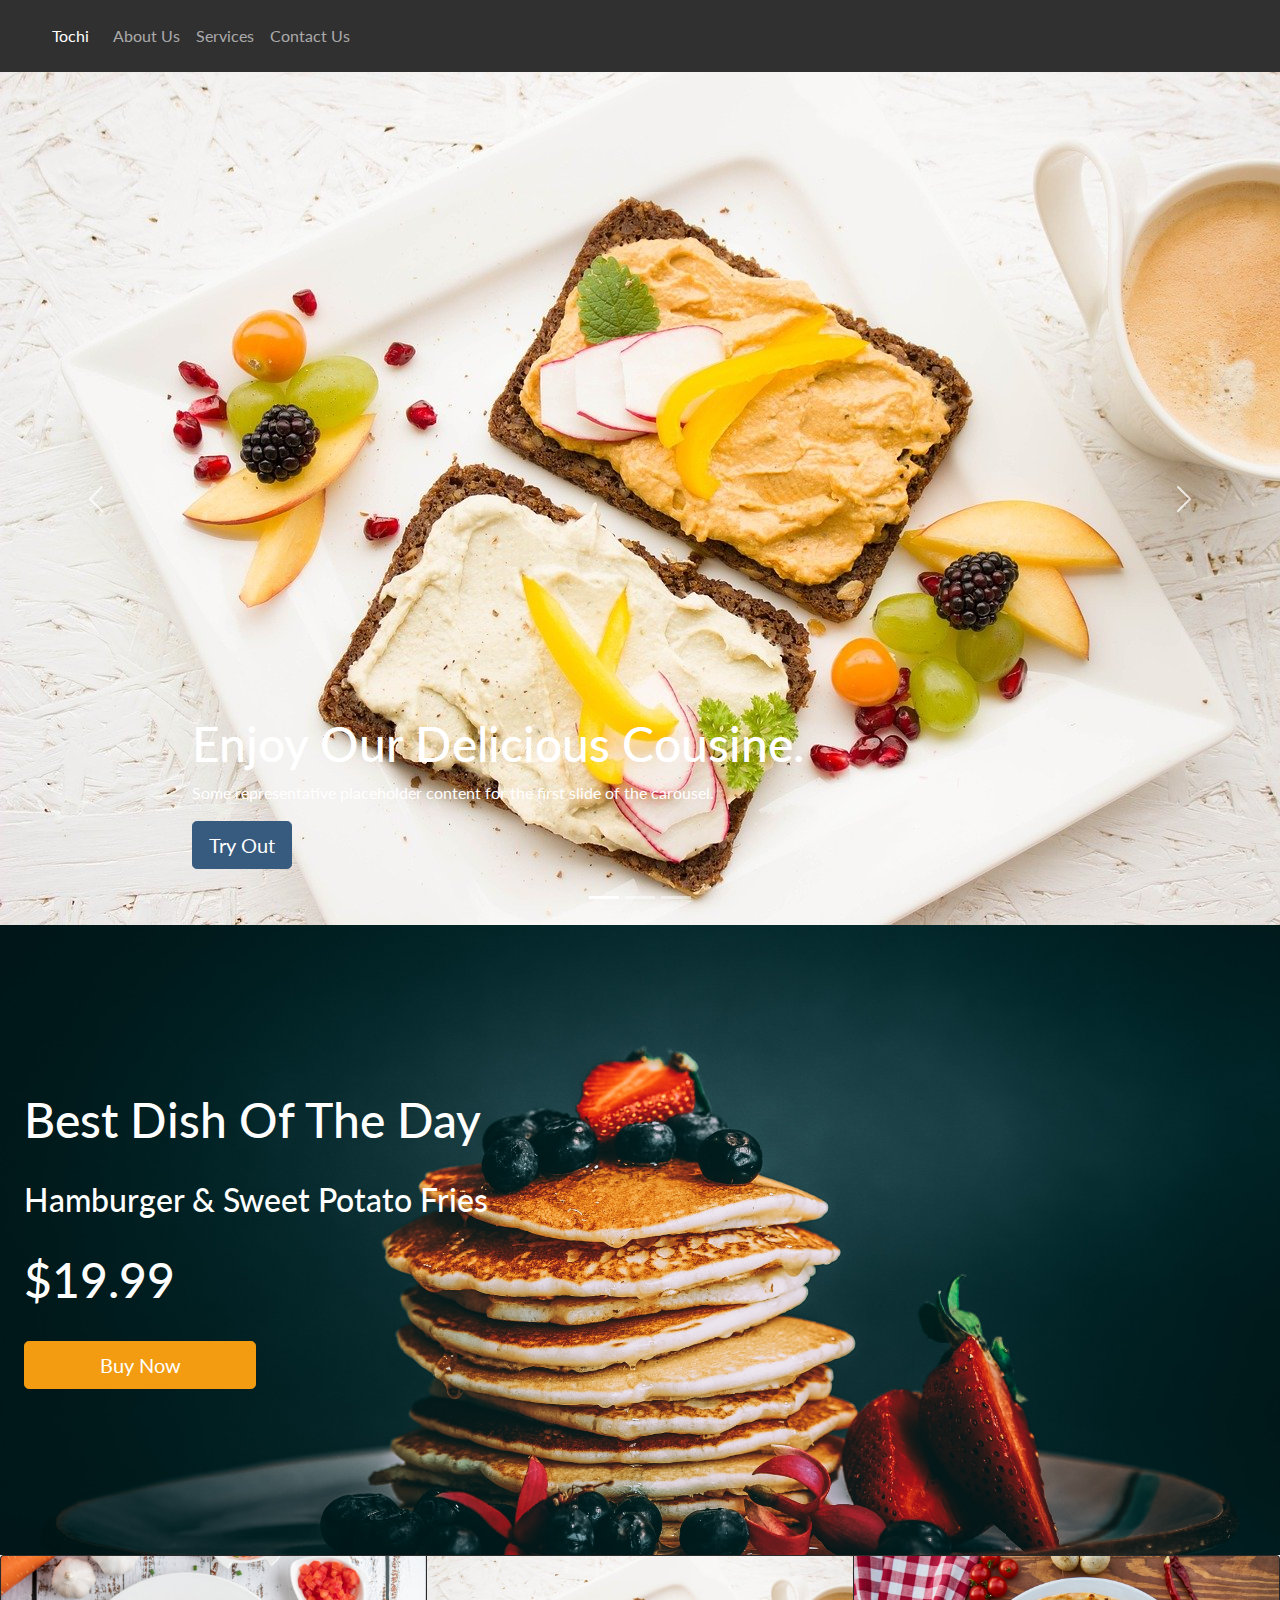
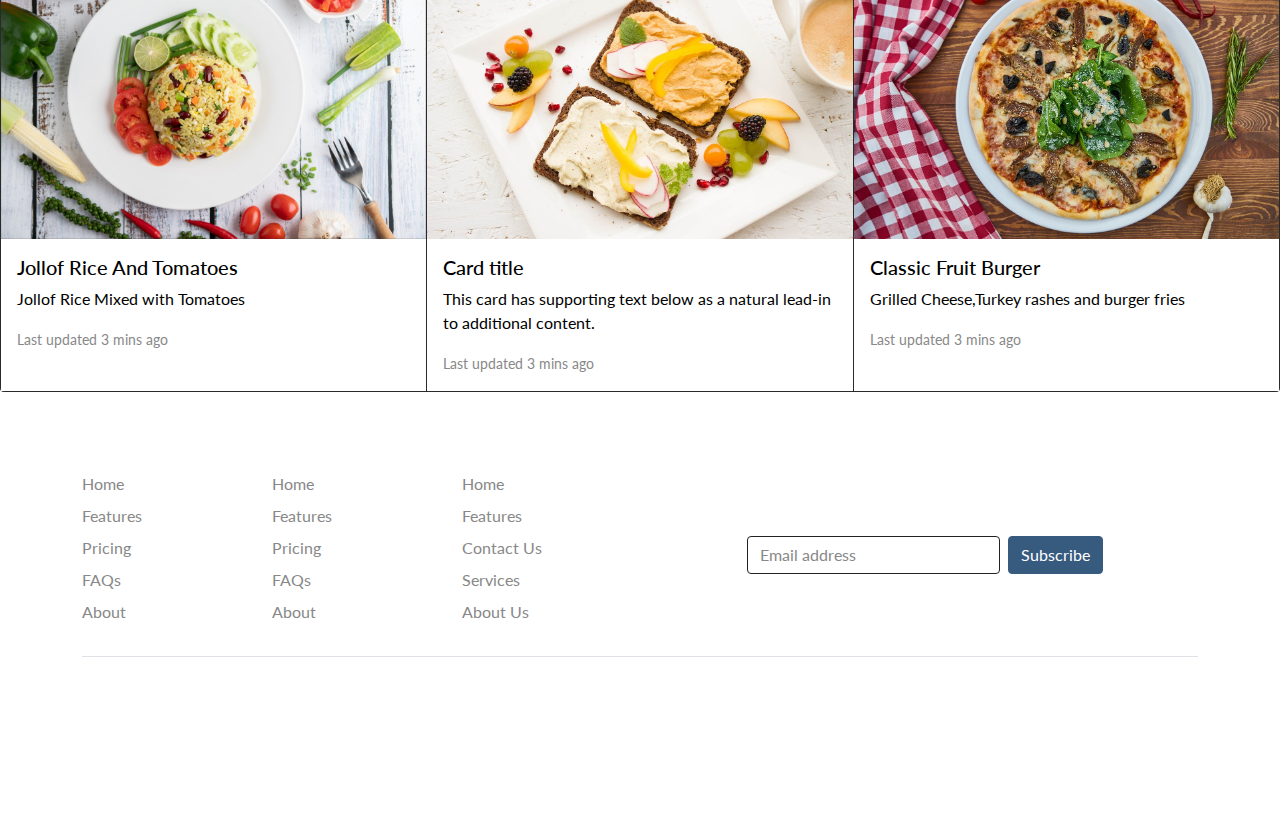
==== index.html @ 27545ada "tochis bistro" ====
<!DOCTYPE html>
<html lang="en">

<head>
    <meta charset="UTF-8">
    <meta http-equiv="X-UA-Compatible" content="IE=edge">
    <meta name="viewport" content="width=device-width, initial-scale=1.0">
    <title>Tochis restaurant</title>
    <link href="https://cdn.jsdelivr.net/npm/bootstrap@5.1.1/dist/css/bootstrap.min.css" rel="stylesheet" integrity="sha384-F3w7mX95PdgyTmZZMECAngseQB83DfGTowi0iMjiWaeVhAn4FJkqJByhZMI3AhiU" crossorigin="anonymous">
    <link rel="stylesheet" href="https://cdnjs.cloudflare.com/ajax/libs/font-awesome/5.15.0/css/all.min.css" integrity="sha512-BnbUDfEUfV0Slx6TunuB042k9tuKe3xrD6q4mg5Ed72LTgzDIcLPxg6yI2gcMFRyomt+yJJxE+zJwNmxki6/RA==" crossorigin="anonymous" referrerpolicy="no-referrer"
    />

    <link rel="stylesheet" href="./bootstrap/css/bootstrap.min.css">
    <link rel="stylesheet" href="./bootstrap.min.css">
    <link rel="stylesheet" href="style.css">
</head>

<body>

    <header>

        <nav class="navbar navbar-expand-lg navbar-dark bg-dark">
            <div class="container-fluid">
                <a class="navbar-brand" href="#"></a>
                <button class="navbar-toggler" type="button" data-bs-toggle="collapse" data-bs-target="#navbarColor02" aria-controls="navbarColor02" aria-expanded="false" aria-label="Toggle navigation">
                <span class="navbar-toggler-icon"></span>
              </button>

                <div class="collapse navbar-collapse mx-auto" id="navbarColor02">
                    <ul class="navbar-nav me-auto d-flex">
                        <li class="nav-item">
                            <a class="nav-link active" href="/">Tochi <i class="fas fa-utensils ml-2"></i>
                      <span class="visually-hidden">(current)</span>
                    </a>
                        </li>


                        <li class="nav-item">
                            <a class="nav-link" href="about-us.html">About Us</a>
                        </li>
                        <li class="nav-item">
                            <a class="nav-link" href="services.html">Services</a>
                        </li>
                        <li class="nav-item">
                            <a class="nav-link" href="contact.html">Contact Us</a>
                        </li>

                    </ul>


                    <div class="d-flex align-items-center">
                        <span>
                            <i class="fas fa-search"></i>
                         </span>
                    </div>
                </div>
            </div>
        </nav>
    </header>




    <div id="myCarousel" class="carousel slide" data-bs-ride="carousel">
        <div class="carousel-indicators">
            <button type="button" data-bs-target="#myCarousel" data-bs-slide-to="0" class="active" aria-current="true" aria-label="Slide 1"></button>
            <button type="button" data-bs-target="#myCarousel" data-bs-slide-to="1" aria-label="Slide 2"></button>
            <button type="button" data-bs-target="#myCarousel" data-bs-slide-to="2" aria-label="Slide 3"></button>
        </div>
        <div class="carousel-inner">
            <div class="carousel-item active">
                <img src="./images/1.jpg" width="100%" alt="">
                <div class="container">
                    <div class="carousel-caption text-start">
                        <h1>Enjoy Our Delicious Cousine.</h1>
                        <p>Some representative placeholder content for the first slide of the carousel.</p>
                        <p><a class="btn btn-lg btn-primary" href="#">Try Out</a></p>
                    </div>
                </div>
            </div>

            <div class="carousel-item">
                <img src="./images/3.jpg" width="100%" alt="">

                <div class="container">
                    <div class="carousel-caption text-end">
                        <h1>Try Out Our Delicious Meals.</h1>
                        <p>Some representative placeholder content for the third slide of this carousel.</p>
                        <p><a class="btn btn-lg btn-primary" href="#">Try Out
                    </div>
                </div>
            </div>
            <div class="carousel-item">
                <img src="./images/f.jpg" width="100%" alt="">

                <div class="container">
                    <div class="carousel-caption text-end">
                        <h1>Our Meals are Hot And Spicy.</h1>
                        <p>Some representative placeholder content for the third slide of this carousel.</p>
                        <p><a class="btn btn-lg btn-primary" href="#">Try Out</a></p>
                    </div>
                </div>
            </div>



        </div>
        <button class="carousel-control-prev" type="button" data-bs-target="#myCarousel" data-bs-slide="prev">
          <span class="carousel-control-prev-icon" aria-hidden="true"></span>
          <span class="visually-hidden">Previous</span>
        </button>
        <button class="carousel-control-next" type="button" data-bs-target="#myCarousel" data-bs-slide="next">
          <span class="carousel-control-next-icon" aria-hidden="true"></span>
          <span class="visually-hidden">Next</span>
        </button> <button class="carousel-control-prev" type="button" data-bs-target="#myCarousel" data-bs-slide="prev">
            <span class="carousel-control-prev-icon" aria-hidden="true"></span>
            <span class="visually-hidden">Previous</span>
          </button>
        <button class="carousel-control-next" type="button" data-bs-target="#myCarousel" data-bs-slide="next">
            <span class="carousel-control-next-icon" aria-hidden="true"></span>
            <span class="visually-hidden">Next</span>
          </button>
    </div>


    <div>
        <div class="food d-flex justify-content-start align-center">
            <div class="d-flex flex-column justify-content-center h-100 ml-1 m-4">


                <h1>
                    Best Dish Of The Day

                </h1>
                <h3>
                    Hamburger & Sweet Potato Fries

                </h3>

                <h1>
                    $19.99
                </h1>
                <button type="button" class="btn btn-warning btn-lg w-50">Buy Now </button>
            </div>

        </div>
    </div>


    <div class="card-group">
        <div class="card">
            <img src="./images/e.png" class="card-img-top w-100" alt="...">
            <div class="card-body bg-white text-black">
                <h5 class="card-title">Jollof Rice And Tomatoes</h5>
                <p class="card-text">Jollof Rice Mixed with Tomatoes </p>
                <p class="card-text"><small class="text-muted">Last updated 3 mins ago</small></p>
            </div>
        </div>
        <div class="card">
            <img src="./images/1.jpg" class="card-img-top w-100" alt="...">
            <div class="card-body bg-white text-black">
                <h5 class="card-title">Card title</h5>
                <p class="card-text">This card has supporting text below as a natural lead-in to additional content.</p>
                <p class="card-text"><small class="text-muted">Last updated 3 mins ago</small></p>
            </div>
        </div>
        <div class="card">
            <img src="./images/4.jpg" class="card-img-top w-100" alt="...">
            <div class="card-body bg-white text-black">
                <h5 class="card-title">Classic Fruit Burger</h5>
                <p class="card-text"> Grilled Cheese,Turkey rashes and burger fries </p>
                <p class="card-text"><small class="text-muted">Last updated 3 mins ago</small></p>
            </div>
        </div>
    </div>

    <!-- footer  -->

    <div class="container">
        <footer class="py-5">
            <div class="row">
                <div class="col-2">
                    <h5>Section</h5>
                    <ul class="nav flex-column">
                        <li class="nav-item mb-2"><a href="#" class="nav-link p-0 text-muted">Home</a></li>
                        <li class="nav-item mb-2"><a href="#" class="nav-link p-0 text-muted">Features</a></li>
                        <li class="nav-item mb-2"><a href="#" class="nav-link p-0 text-muted">Pricing</a></li>
                        <li class="nav-item mb-2"><a href="#" class="nav-link p-0 text-muted">FAQs</a></li>
                        <li class="nav-item mb-2"><a href="#" class="nav-link p-0 text-muted">About</a></li>
                    </ul>
                </div>

                <div class="col-2">
                    <h5>Section</h5>
                    <ul class="nav flex-column">
                        <li class="nav-item mb-2"><a href="#" class="nav-link p-0 text-muted">Home</a></li>
                        <li class="nav-item mb-2"><a href="#" class="nav-link p-0 text-muted">Features</a></li>
                        <li class="nav-item mb-2"><a href="#" class="nav-link p-0 text-muted">Pricing</a></li>
                        <li class="nav-item mb-2"><a href="#" class="nav-link p-0 text-muted">FAQs</a></li>
                        <li class="nav-item mb-2"><a href="#" class="nav-link p-0 text-muted">About</a></li>
                    </ul>
                </div>

                <div class="col-2">
                    <h5>Section</h5>
                    <ul class="nav flex-column">
                        <li class="nav-item mb-2"><a href="#" class="nav-link p-0 text-muted">Home</a></li>
                        <li class="nav-item mb-2"><a href="#" class="nav-link p-0 text-muted">Features</a></li>
                        <li class="nav-item mb-2"><a href="#" class="nav-link p-0 text-muted">Contact Us</a></li>
                        <li class="nav-item mb-2"><a href="#" class="nav-link p-0 text-muted">Services</a></li>
                        <li class="nav-item mb-2"><a href="#" class="nav-link p-0 text-muted">About Us</a></li>
                    </ul>
                </div>

                <div class="col-4 offset-1">
                    <form>
                        <h5>Subscribe to our newsletter</h5>
                        <p>Monthly digest of whats new and exciting from us.</p>
                        <div class="d-flex w-100 gap-2">
                            <label for="newsletter1" class="visually-hidden">Email address</label>
                            <input id="newsletter1" type="text" class="form-control" placeholder="Email address">
                            <button class="btn btn-primary" type="button">Subscribe</button>
                        </div>
                    </form>
                </div>
            </div>

            <div class="d-flex justify-content-between py-4 my-4 border-top">
                <p>Tochi &copy; 2021 Company, Inc. All rights reserved.</p>
                <ul class="list-unstyled d-flex">
                    <li class="ms-3"><a class="link-dark" href="#"><svg class="bi" width="24" height="24"><use xlink:href="#twitter"/></svg></a></li>
                    <li class="ms-3"><a class="link-dark" href="#"><svg class="bi" width="24" height="24"><use xlink:href="#instagram"/></svg></a></li>
                    <li class="ms-3"><a class="link-dark" href="#"><svg class="bi" width="24" height="24"><use xlink:href="#facebook"/></svg></a></li>
                </ul>
            </div>
        </footer>
    </div>



    <script src="./bootstrap/js/bootstrap.min.js"></script>
    <script src="https://cdn.jsdelivr.net/npm/bootstrap@5.1.1/dist/js/bootstrap.bundle.min.js" integrity="sha384-/bQdsTh/da6pkI1MST/rWKFNjaCP5gBSY4sEBT38Q/9RBh9AH40zEOg7Hlq2THRZ" crossorigin="anonymous"></script>

</body>

</html>
---- style.css ----
* {
    box-sizing: border-box;
    margin: 0;
    padding: 0;
}

body {
    background-color: white;
}

img {
    object-fit: contain;
}

.food {
    background-image: url(./images/6.jpg);
    background-size: cover;
    background-position: center;
    height: 70vh;
    display: flex;
    flex-direction: column;
    align-items: flex-start;
    justify-content: center;
}

.food * {
    margin: 1rem 0;
}

.breadcrumb-contact {
    display: flex;
    align-items: center;
    width: 100%;
    height: 40vh;
    background-image: url(./images/1.jpg);
    background-position: center;
    background-repeat: no-repeat;
    background-size: cover;
}

.breadcrumb-about {
    display: flex;
    align-items: center;
    width: 100%;
    height: 40vh;
    background-image: url(./images/2.jpg);
    background-position: center;
    background-repeat: no-repeat;
    background-size: cover;
}

.breadcrumb-service {
    display: flex;
    align-items: center;
    width: 100%;
    height: 40vh;
    background-image: url(./images/3.jpg);
    background-position: center;
    background-repeat: no-repeat;
    background-size: cover;
}
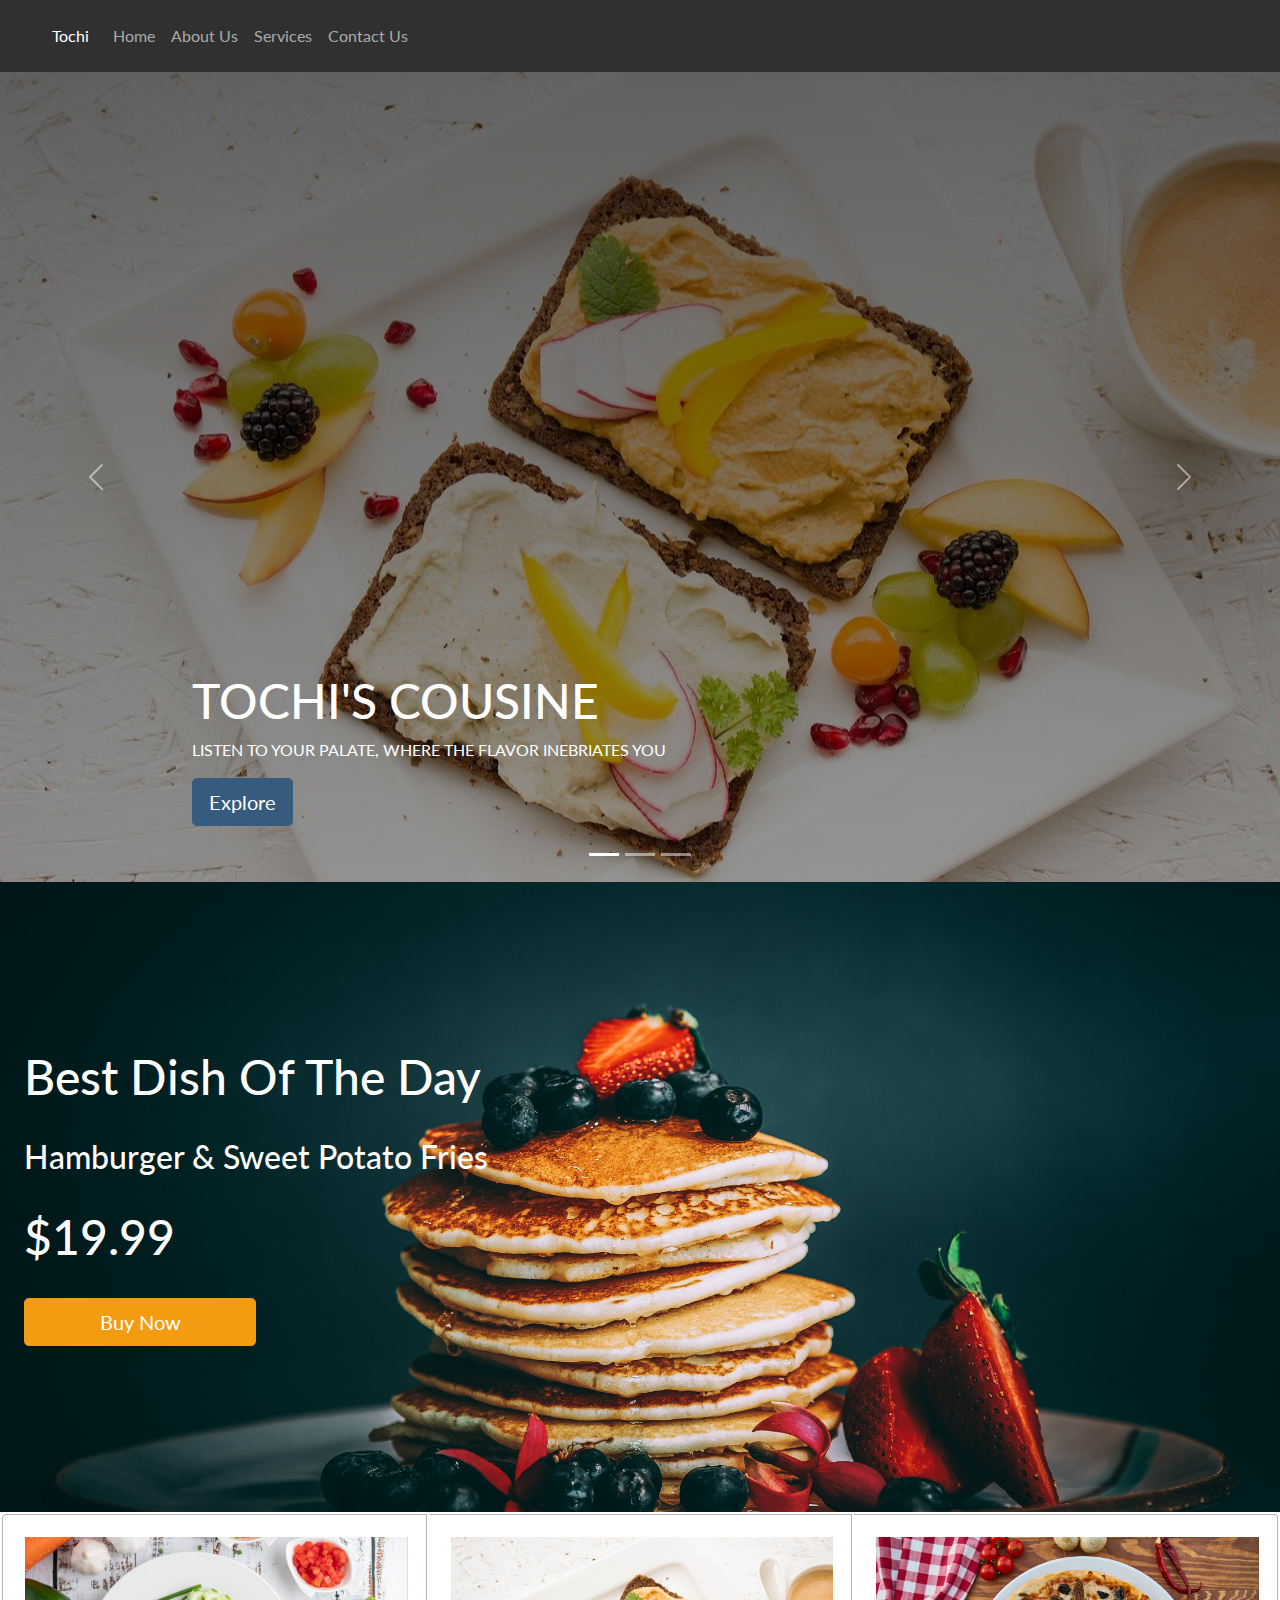
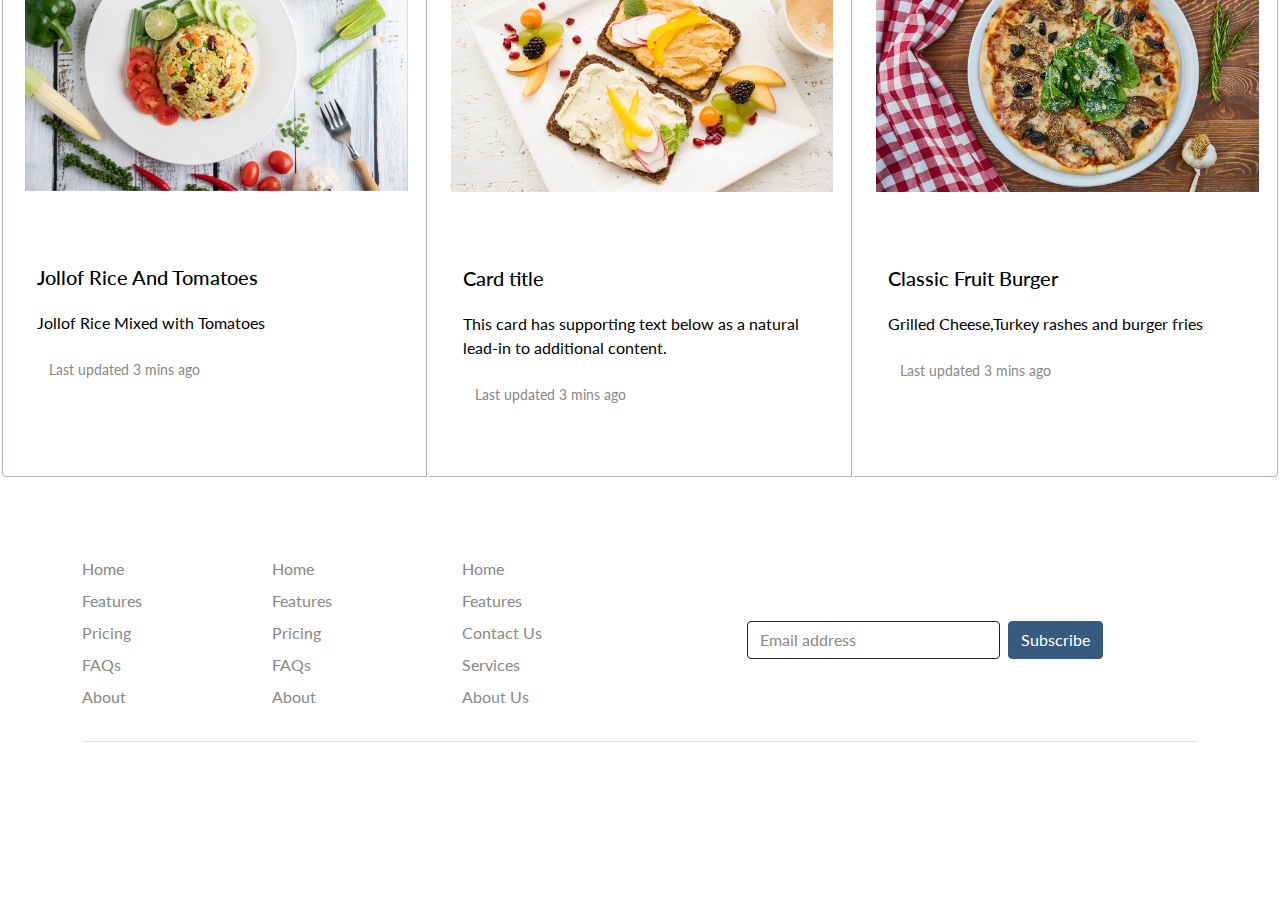
==== commit 20abe2f8: "tochis bistro" ====
--- a/index.html
+++ b/index.html
@@ -35,8 +35,11 @@
                         </li>
 
 
-                        <li class="nav-item">
-                            <a class="nav-link" href="about-us.html">About Us</a>
+
+                        <li class="nav-item">
+                            <li class="nav-item">
+                                <a class="nav-link" href="/">Home</a>
+                            </li> <a class="nav-link" href="about-us.html">About Us</a>
                         </li>
                         <li class="nav-item">
                             <a class="nav-link" href="services.html">Services</a>
@@ -57,7 +60,6 @@
             </div>
         </nav>
     </header>
-
 
 
 
@@ -68,42 +70,39 @@
             <button type="button" data-bs-target="#myCarousel" data-bs-slide-to="2" aria-label="Slide 3"></button>
         </div>
         <div class="carousel-inner">
-            <div class="carousel-item active">
-                <img src="./images/1.jpg" width="100%" alt="">
+            <div class="carousel-item active ">
+                <svg class="bd-placeholder-img first" width="100%" height="100%" aria-hidden="true" height="50vh"></svg>
+
                 <div class="container">
                     <div class="carousel-caption text-start">
-                        <h1>Enjoy Our Delicious Cousine.</h1>
-                        <p>Some representative placeholder content for the first slide of the carousel.</p>
-                        <p><a class="btn btn-lg btn-primary" href="#">Try Out</a></p>
-                    </div>
-                </div>
-            </div>
-
+                        <h1>TOCHI'S COUSINE</h1>
+                        <p>LISTEN TO YOUR PALATE, WHERE THE FLAVOR INEBRIATES YOU</p>
+                        <p><a class="btn btn-lg btn-primary" href="#">Explore</a></p>
+                    </div>
+                </div>
+            </div>
             <div class="carousel-item">
-                <img src="./images/3.jpg" width="100%" alt="">
+                <svg class="bd-placeholder-img second" width="100%" height="100%" aria-hidden="true" height="50vh"></svg>
+
+                <div class="container">
+                    <div class="carousel-caption">
+                        <h1>TOCHI'S COUSINE</h1>
+                        <p>LISTEN TO YOUR PALATE, WHERE THE FLAVOR INEBRIATES YOU</p>
+                        <p><a class="btn btn-lg btn-primary" href="#">Explore</a></p>
+                    </div>
+                </div>
+            </div>
+            <div class="carousel-item">
+                <svg class="bd-placeholder-img third" width="100%" height="100%" aria-hidden="true" height="50vh"></svg>
 
                 <div class="container">
                     <div class="carousel-caption text-end">
-                        <h1>Try Out Our Delicious Meals.</h1>
-                        <p>Some representative placeholder content for the third slide of this carousel.</p>
-                        <p><a class="btn btn-lg btn-primary" href="#">Try Out
-                    </div>
-                </div>
-            </div>
-            <div class="carousel-item">
-                <img src="./images/f.jpg" width="100%" alt="">
-
-                <div class="container">
-                    <div class="carousel-caption text-end">
-                        <h1>Our Meals are Hot And Spicy.</h1>
-                        <p>Some representative placeholder content for the third slide of this carousel.</p>
-                        <p><a class="btn btn-lg btn-primary" href="#">Try Out</a></p>
-                    </div>
-                </div>
-            </div>
-
-
-
+                        <h1>TOCHI'S COUSINE</h1>
+                        <p>LISTEN TO YOUR PALATE, WHERE THE FLAVOR INEBRIATES YOU</p>
+                        <p><a class="btn btn-lg btn-primary" href="#">Exlpore</a></p>
+                    </div>
+                </div>
+            </div>
         </div>
         <button class="carousel-control-prev" type="button" data-bs-target="#myCarousel" data-bs-slide="prev">
           <span class="carousel-control-prev-icon" aria-hidden="true"></span>
@@ -112,15 +111,13 @@
         <button class="carousel-control-next" type="button" data-bs-target="#myCarousel" data-bs-slide="next">
           <span class="carousel-control-next-icon" aria-hidden="true"></span>
           <span class="visually-hidden">Next</span>
-        </button> <button class="carousel-control-prev" type="button" data-bs-target="#myCarousel" data-bs-slide="prev">
-            <span class="carousel-control-prev-icon" aria-hidden="true"></span>
-            <span class="visually-hidden">Previous</span>
-          </button>
-        <button class="carousel-control-next" type="button" data-bs-target="#myCarousel" data-bs-slide="next">
-            <span class="carousel-control-next-icon" aria-hidden="true"></span>
-            <span class="visually-hidden">Next</span>
-          </button>
-    </div>
+        </button>
+    </div>
+
+
+
+
+
 
 
     <div>
@@ -148,25 +145,25 @@
 
 
     <div class="card-group">
-        <div class="card">
+        <div class="card card border-light">
             <img src="./images/e.png" class="card-img-top w-100" alt="...">
-            <div class="card-body bg-white text-black">
+            <div class="card-body bg-white text-black py-5">
                 <h5 class="card-title">Jollof Rice And Tomatoes</h5>
                 <p class="card-text">Jollof Rice Mixed with Tomatoes </p>
                 <p class="card-text"><small class="text-muted">Last updated 3 mins ago</small></p>
             </div>
         </div>
-        <div class="card">
+        <div class="card card border-light ">
             <img src="./images/1.jpg" class="card-img-top w-100" alt="...">
-            <div class="card-body bg-white text-black">
+            <div class="card-body bg-white text-black py-5">
                 <h5 class="card-title">Card title</h5>
                 <p class="card-text">This card has supporting text below as a natural lead-in to additional content.</p>
                 <p class="card-text"><small class="text-muted">Last updated 3 mins ago</small></p>
             </div>
         </div>
-        <div class="card">
+        <div class="card card border-light">
             <img src="./images/4.jpg" class="card-img-top w-100" alt="...">
-            <div class="card-body bg-white text-black">
+            <div class="card-body bg-white text-black py-5">
                 <h5 class="card-title">Classic Fruit Burger</h5>
                 <p class="card-text"> Grilled Cheese,Turkey rashes and burger fries </p>
                 <p class="card-text"><small class="text-muted">Last updated 3 mins ago</small></p>
--- a/style.css
+++ b/style.css
@@ -58,4 +58,34 @@
     background-position: center;
     background-repeat: no-repeat;
     background-size: cover;
+}
+
+.card-group * {
+    margin: 2px 2px;
+    padding: 10px 10px;
+    background: white;
+}
+
+.first {
+    background-image: linear-gradient(rgba(0, 0, 0, .6), rgba(0, 0, 0, 0.4)), url(../images/1.jpg);
+    width: 100%;
+    height: 90vh;
+    background-size: cover;
+    background-position: center;
+}
+
+.second {
+    background-image: linear-gradient(rgba(0, 0, 0, .6), rgba(0, 0, 0, 0.4)), url(../images/2.jpg);
+    width: 100%;
+    height: 90vh;
+    background-size: cover;
+    background-position: center;
+}
+
+.third {
+    background-image: linear-gradient(rgba(0, 0, 0, .6), rgba(0, 0, 0, 0.4)), url(../images/3.jpg);
+    width: 100%;
+    height: 90vh;
+    background-size: cover;
+    background-position: center;
 }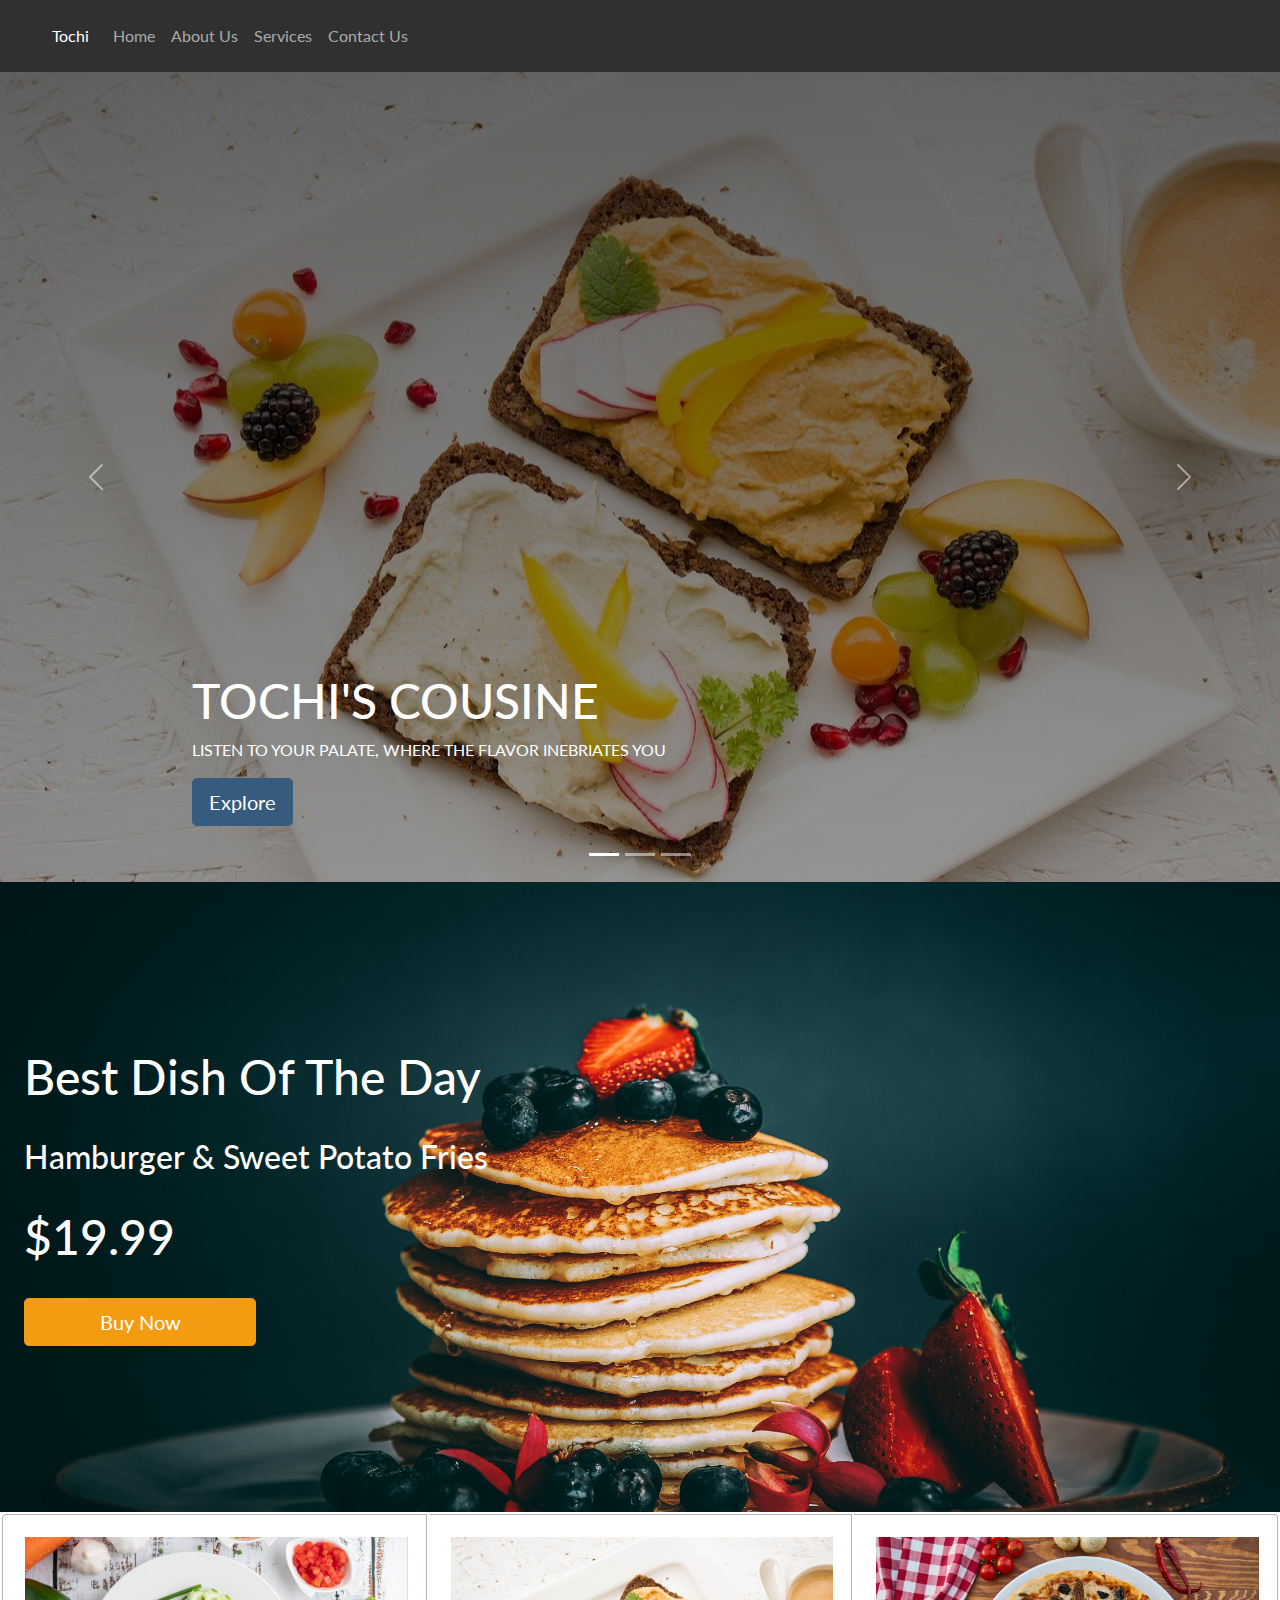
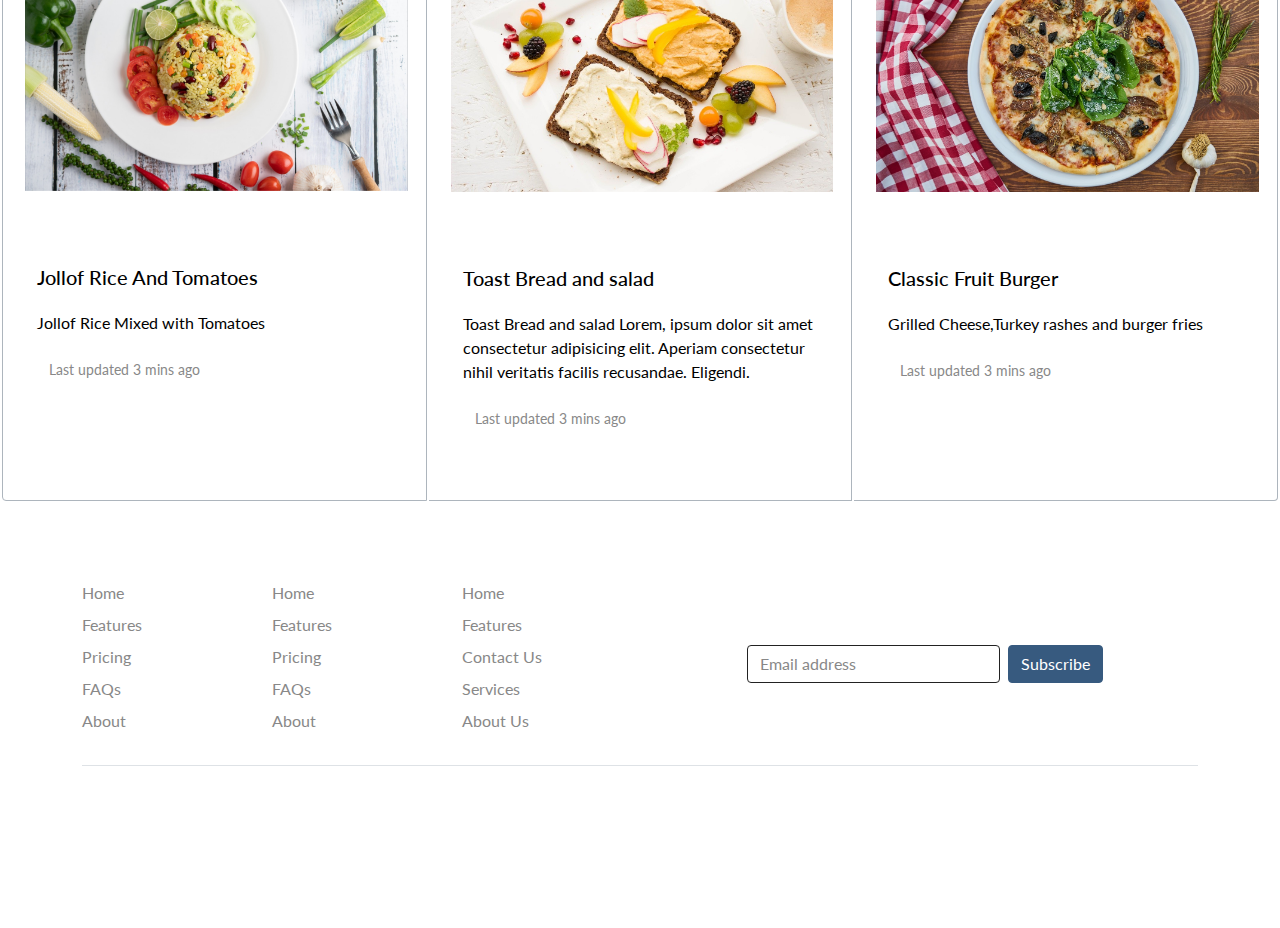
==== commit 0cd48463: "tochis bistro" ====
--- a/index.html
+++ b/index.html
@@ -156,8 +156,10 @@
         <div class="card card border-light ">
             <img src="./images/1.jpg" class="card-img-top w-100" alt="...">
             <div class="card-body bg-white text-black py-5">
-                <h5 class="card-title">Card title</h5>
-                <p class="card-text">This card has supporting text below as a natural lead-in to additional content.</p>
+                <h5 class="card-title">Toast Bread and salad</h5>
+                <p class="card-text">
+                    Toast Bread and salad Lorem, ipsum dolor sit amet consectetur adipisicing elit. Aperiam consectetur nihil veritatis facilis recusandae. Eligendi.
+                </p>
                 <p class="card-text"><small class="text-muted">Last updated 3 mins ago</small></p>
             </div>
         </div>
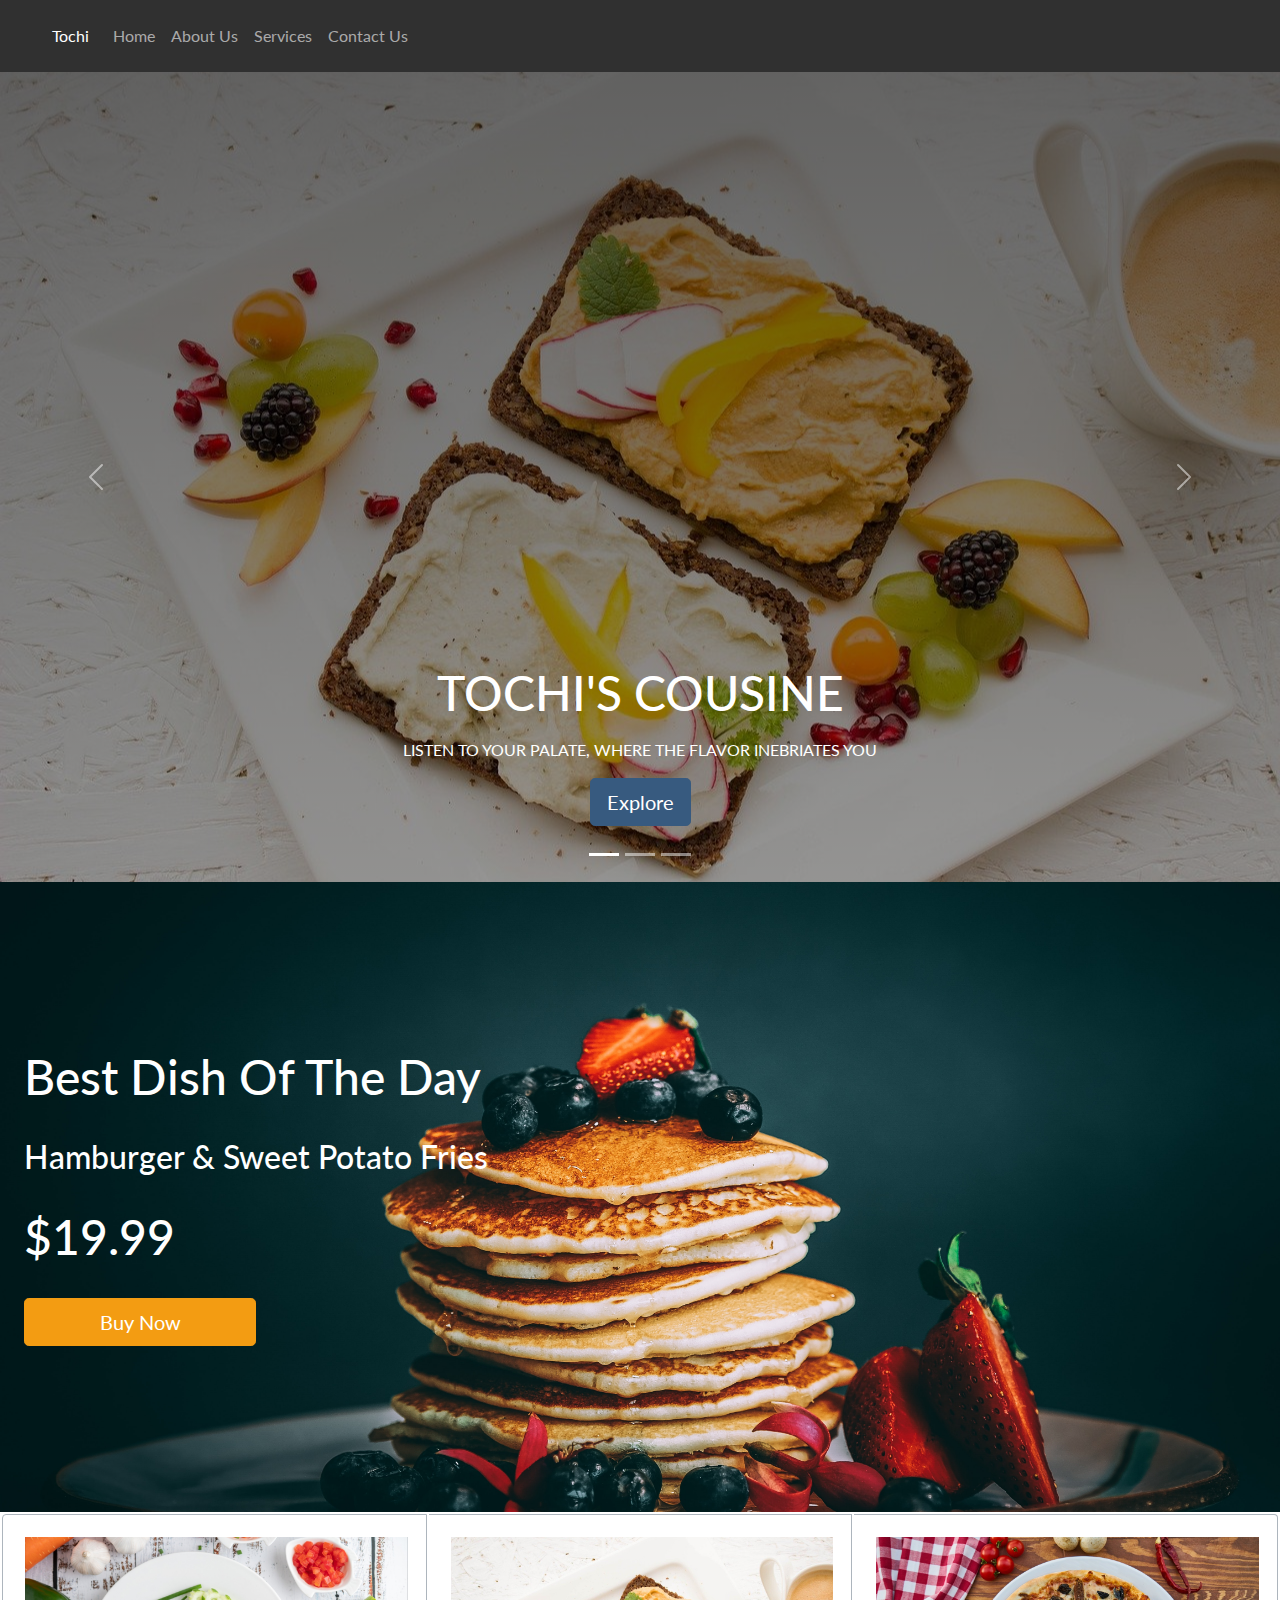
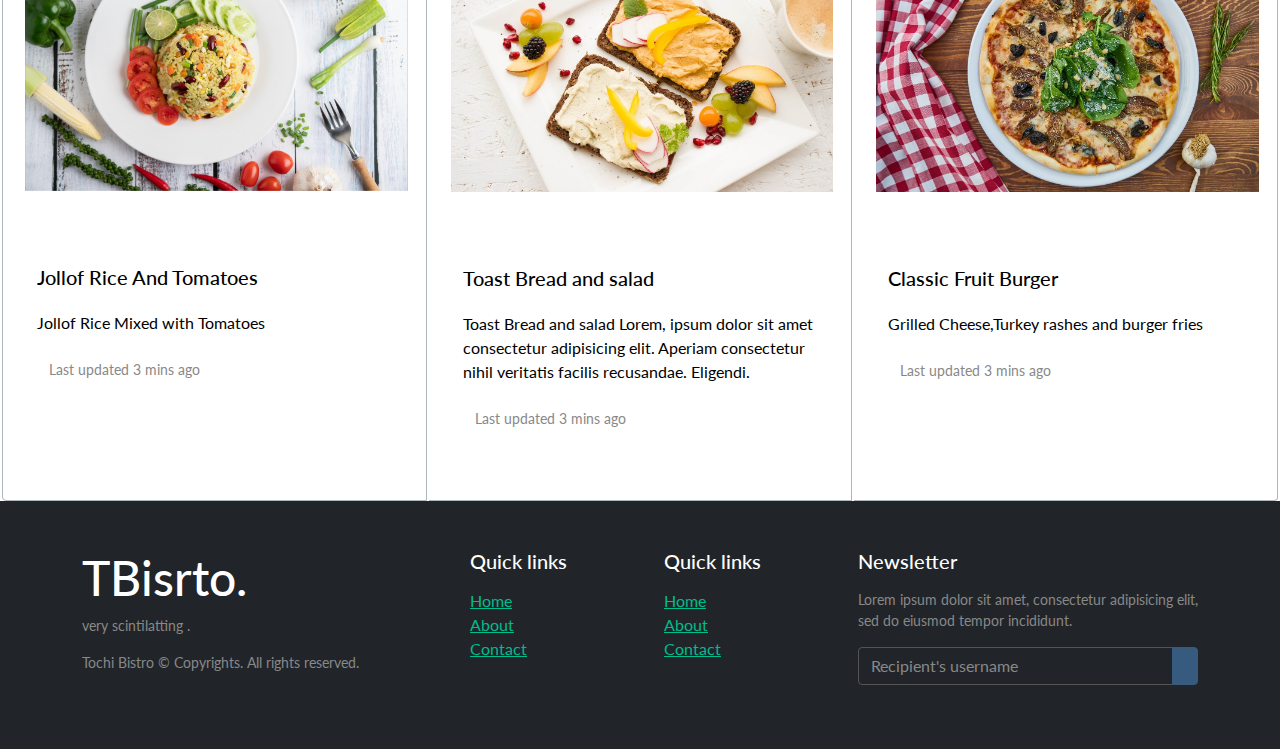
==== commit e1a092fd: "tochis bistro" ====
--- a/index.html
+++ b/index.html
@@ -38,7 +38,7 @@
 
                         <li class="nav-item">
                             <li class="nav-item">
-                                <a class="nav-link" href="/">Home</a>
+                                <a class="nav-link" href="index.html">Home</a>
                             </li> <a class="nav-link" href="about-us.html">About Us</a>
                         </li>
                         <li class="nav-item">
@@ -74,8 +74,8 @@
                 <svg class="bd-placeholder-img first" width="100%" height="100%" aria-hidden="true" height="50vh"></svg>
 
                 <div class="container">
-                    <div class="carousel-caption text-start">
-                        <h1>TOCHI'S COUSINE</h1>
+                    <div class="carousel-caption ">
+                        <h1 class="p-2">TOCHI'S COUSINE</h1>
                         <p>LISTEN TO YOUR PALATE, WHERE THE FLAVOR INEBRIATES YOU</p>
                         <p><a class="btn btn-lg btn-primary" href="#">Explore</a></p>
                     </div>
@@ -86,7 +86,7 @@
 
                 <div class="container">
                     <div class="carousel-caption">
-                        <h1>TOCHI'S COUSINE</h1>
+                        <h1 class="p-2">TOCHI'S COUSINE</h1>
                         <p>LISTEN TO YOUR PALATE, WHERE THE FLAVOR INEBRIATES YOU</p>
                         <p><a class="btn btn-lg btn-primary" href="#">Explore</a></p>
                     </div>
@@ -96,8 +96,8 @@
                 <svg class="bd-placeholder-img third" width="100%" height="100%" aria-hidden="true" height="50vh"></svg>
 
                 <div class="container">
-                    <div class="carousel-caption text-end">
-                        <h1>TOCHI'S COUSINE</h1>
+                    <div class="carousel-caption">
+                        <h1 class="p-2">TOCHI'S COUSINE</h1>
                         <p>LISTEN TO YOUR PALATE, WHERE THE FLAVOR INEBRIATES YOU</p>
                         <p><a class="btn btn-lg btn-primary" href="#">Exlpore</a></p>
                     </div>
@@ -173,67 +173,48 @@
         </div>
     </div>
 
-    <!-- footer  -->
-
-    <div class="container">
-        <footer class="py-5">
-            <div class="row">
-                <div class="col-2">
-                    <h5>Section</h5>
-                    <ul class="nav flex-column">
-                        <li class="nav-item mb-2"><a href="#" class="nav-link p-0 text-muted">Home</a></li>
-                        <li class="nav-item mb-2"><a href="#" class="nav-link p-0 text-muted">Features</a></li>
-                        <li class="nav-item mb-2"><a href="#" class="nav-link p-0 text-muted">Pricing</a></li>
-                        <li class="nav-item mb-2"><a href="#" class="nav-link p-0 text-muted">FAQs</a></li>
-                        <li class="nav-item mb-2"><a href="#" class="nav-link p-0 text-muted">About</a></li>
+    <!-- FOOTER -->
+    <footer class="w-100 py-4 flex-shrink-0">
+        <div class="container py-4">
+            <div class="row gy-4 gx-5">
+                <div class="col-lg-4 col-md-6">
+                    <h5 class="h1 text-white">TBisrto.</h5>
+                    <p class="small text-muted">
+                        very scintilatting .</p>
+                    <p class="small text-muted mb-0"> Tochi Bistro &copy; Copyrights. All rights reserved. </p>
+                </div>
+                <div class="col-lg-2 col-md-6">
+                    <h5 class="text-white mb-3">Quick links</h5>
+                    <ul class="list-unstyled text-muted">
+                        <li><a href="index.html">Home</a></li>
+                        <li><a href="about-us.html">About</a></li>
+                        <li><a href="contact.html">Contact</a></li>
                     </ul>
                 </div>
-
-                <div class="col-2">
-                    <h5>Section</h5>
-                    <ul class="nav flex-column">
-                        <li class="nav-item mb-2"><a href="#" class="nav-link p-0 text-muted">Home</a></li>
-                        <li class="nav-item mb-2"><a href="#" class="nav-link p-0 text-muted">Features</a></li>
-                        <li class="nav-item mb-2"><a href="#" class="nav-link p-0 text-muted">Pricing</a></li>
-                        <li class="nav-item mb-2"><a href="#" class="nav-link p-0 text-muted">FAQs</a></li>
-                        <li class="nav-item mb-2"><a href="#" class="nav-link p-0 text-muted">About</a></li>
+                <div class="col-lg-2 col-md-6">
+                    <h5 class="text-white mb-3">Quick links</h5>
+                    <ul class="list-unstyled text-muted">
+                        <li><a href="index.html">Home</a></li>
+                        <li><a href="about-us.html">About</a></li>
+                        <li><a href="contact.html">Contact</a></li>
+
                     </ul>
                 </div>
-
-                <div class="col-2">
-                    <h5>Section</h5>
-                    <ul class="nav flex-column">
-                        <li class="nav-item mb-2"><a href="#" class="nav-link p-0 text-muted">Home</a></li>
-                        <li class="nav-item mb-2"><a href="#" class="nav-link p-0 text-muted">Features</a></li>
-                        <li class="nav-item mb-2"><a href="#" class="nav-link p-0 text-muted">Contact Us</a></li>
-                        <li class="nav-item mb-2"><a href="#" class="nav-link p-0 text-muted">Services</a></li>
-                        <li class="nav-item mb-2"><a href="#" class="nav-link p-0 text-muted">About Us</a></li>
-                    </ul>
-                </div>
-
-                <div class="col-4 offset-1">
-                    <form>
-                        <h5>Subscribe to our newsletter</h5>
-                        <p>Monthly digest of whats new and exciting from us.</p>
-                        <div class="d-flex w-100 gap-2">
-                            <label for="newsletter1" class="visually-hidden">Email address</label>
-                            <input id="newsletter1" type="text" class="form-control" placeholder="Email address">
-                            <button class="btn btn-primary" type="button">Subscribe</button>
+                <div class="col-lg-4 col-md-6">
+                    <h5 class="text-white mb-3">Newsletter</h5>
+                    <p class="small text-muted">Lorem ipsum dolor sit amet, consectetur adipisicing elit, sed do eiusmod tempor incididunt.</p>
+                    <form action="#">
+                        <div class="input-group mb-3">
+                            <input class="form-control" type="text" placeholder="Recipient's username" aria-label="Recipient's username" aria-describedby="button-addon2">
+                            <button class="btn btn-primary" id="button-addon2" type="button"><i class="fas fa-paper-plane"></i></button>
                         </div>
                     </form>
                 </div>
             </div>
-
-            <div class="d-flex justify-content-between py-4 my-4 border-top">
-                <p>Tochi &copy; 2021 Company, Inc. All rights reserved.</p>
-                <ul class="list-unstyled d-flex">
-                    <li class="ms-3"><a class="link-dark" href="#"><svg class="bi" width="24" height="24"><use xlink:href="#twitter"/></svg></a></li>
-                    <li class="ms-3"><a class="link-dark" href="#"><svg class="bi" width="24" height="24"><use xlink:href="#instagram"/></svg></a></li>
-                    <li class="ms-3"><a class="link-dark" href="#"><svg class="bi" width="24" height="24"><use xlink:href="#facebook"/></svg></a></li>
-                </ul>
-            </div>
-        </footer>
-    </div>
+        </div>
+    </footer>
+
+
 
 
 
--- a/style.css
+++ b/style.css
@@ -4,8 +4,10 @@
     padding: 0;
 }
 
-body {
+body,
+html {
     background-color: white;
+    height: 100%;
 }
 
 img {
@@ -88,4 +90,22 @@
     height: 90vh;
     background-size: cover;
     background-position: center;
+}
+
+a:hover,
+a:focus {
+    text-decoration: none;
+}
+
+.form-control {
+    background: #212529;
+    border-color: #545454;
+}
+
+.form-control:focus {
+    background: #212529;
+}
+
+footer {
+    background: #212529;
 }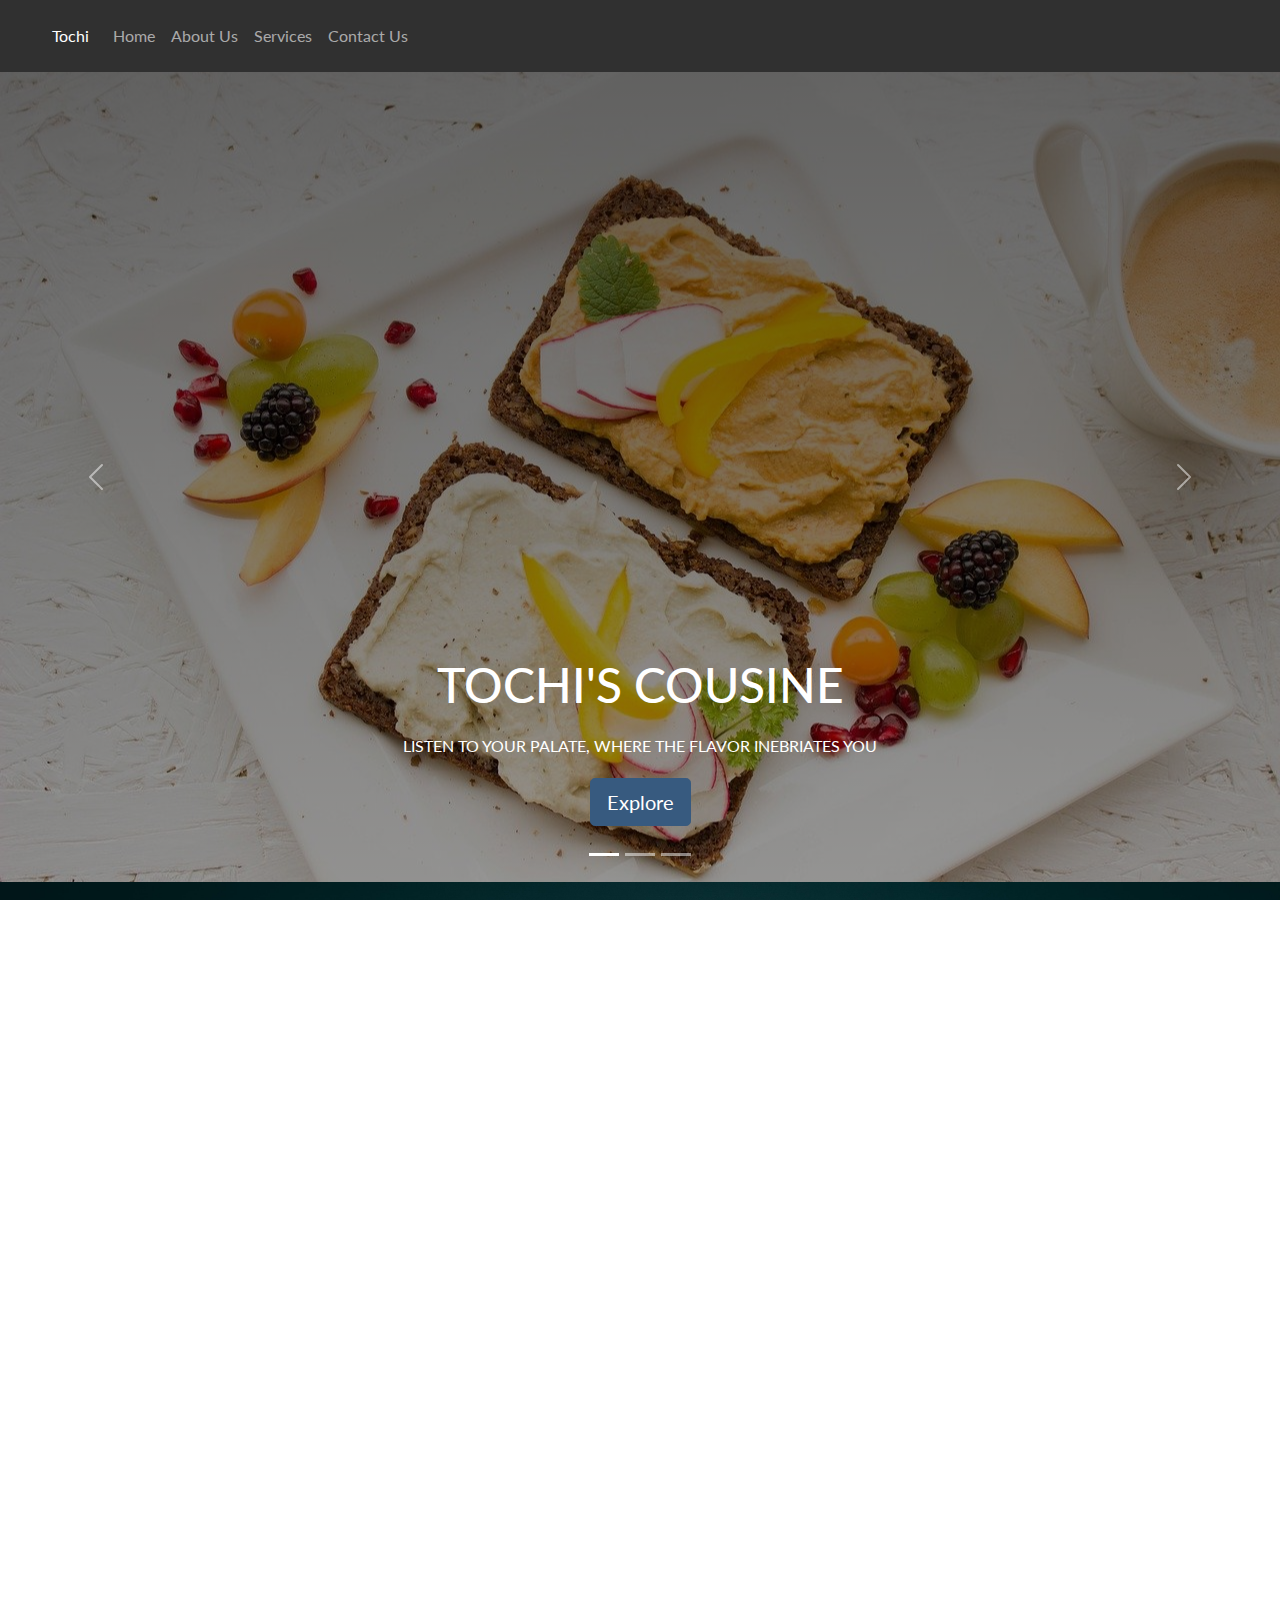
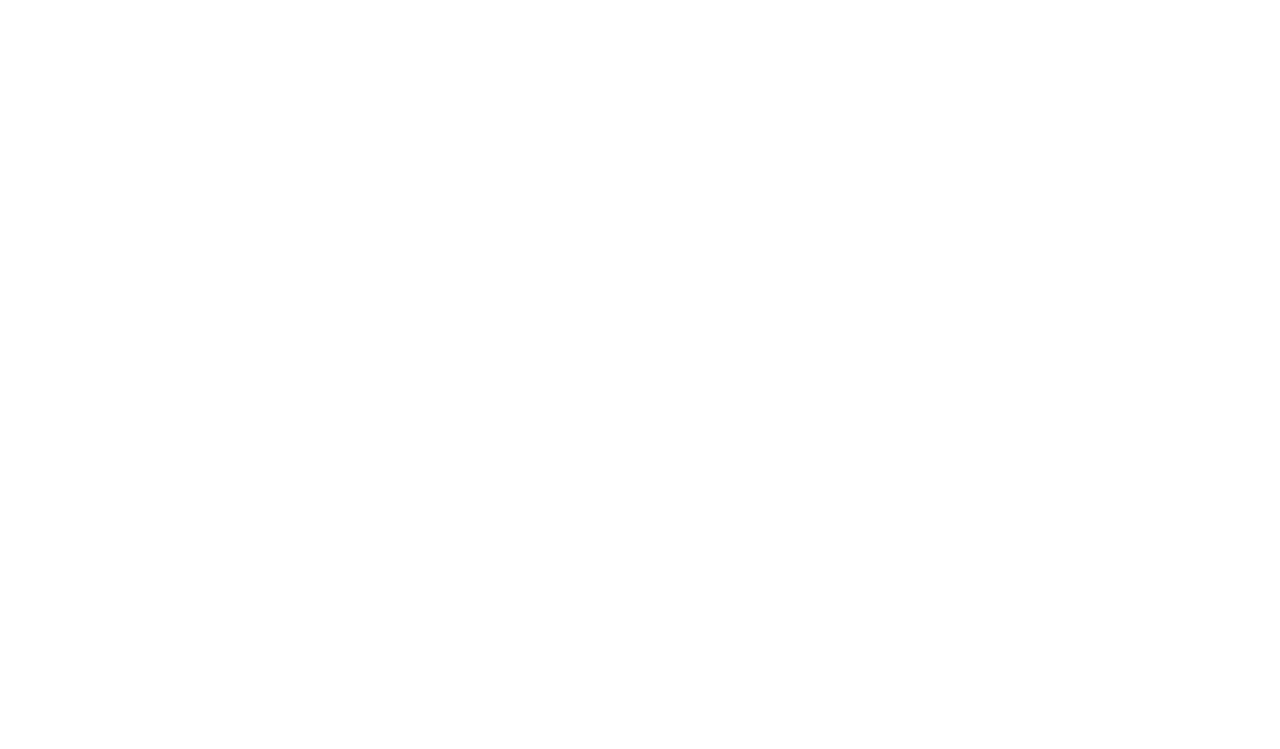
==== commit bfa25bdf: "boilerplate" ====
--- a/index.html
+++ b/index.html
@@ -76,7 +76,7 @@
                 <div class="container">
                     <div class="carousel-caption ">
                         <h1 class="p-2">TOCHI'S COUSINE</h1>
-                        <p>LISTEN TO YOUR PALATE, WHERE THE FLAVOR INEBRIATES YOU</p>
+                        <p class="p-1">LISTEN TO YOUR PALATE, WHERE THE FLAVOR INEBRIATES YOU</p>
                         <p><a class="btn btn-lg btn-primary" href="#">Explore</a></p>
                     </div>
                 </div>
@@ -87,7 +87,7 @@
                 <div class="container">
                     <div class="carousel-caption">
                         <h1 class="p-2">TOCHI'S COUSINE</h1>
-                        <p>LISTEN TO YOUR PALATE, WHERE THE FLAVOR INEBRIATES YOU</p>
+                        <p class="p-1">LISTEN TO YOUR PALATE, WHERE THE FLAVOR INEBRIATES YOU</p>
                         <p><a class="btn btn-lg btn-primary" href="#">Explore</a></p>
                     </div>
                 </div>
@@ -98,7 +98,7 @@
                 <div class="container">
                     <div class="carousel-caption">
                         <h1 class="p-2">TOCHI'S COUSINE</h1>
-                        <p>LISTEN TO YOUR PALATE, WHERE THE FLAVOR INEBRIATES YOU</p>
+                        <p class="p-1"> LISTEN TO YOUR PALATE, WHERE THE FLAVOR INEBRIATES YOU</p>
                         <p><a class="btn btn-lg btn-primary" href="#">Exlpore</a></p>
                     </div>
                 </div>
@@ -178,7 +178,7 @@
         <div class="container py-4">
             <div class="row gy-4 gx-5">
                 <div class="col-lg-4 col-md-6">
-                    <h5 class="h1 text-white">TBisrto.</h5>
+                    <h5 class="h1 text-white">Tochi <i class="fas fa-utensils ml-2"></i></h5>
                     <p class="small text-muted">
                         very scintilatting .</p>
                     <p class="small text-muted mb-0"> Tochi Bistro &copy; Copyrights. All rights reserved. </p>
@@ -191,8 +191,8 @@
                         <li><a href="contact.html">Contact</a></li>
                     </ul>
                 </div>
-                <div class="col-lg-2 col-md-6">
-                    <h5 class="text-white mb-3">Quick links</h5>
+                <div class="col-lg-2 col-md-6 foot">
+                    <h5 class="text-white mb-3"> Quick links</h5>
                     <ul class="list-unstyled text-muted">
                         <li><a href="index.html">Home</a></li>
                         <li><a href="about-us.html">About</a></li>
--- a/style.css
+++ b/style.css
@@ -8,6 +8,7 @@
 html {
     background-color: white;
     height: 100%;
+    overflow-x: hidden;
 }
 
 img {
@@ -108,4 +109,16 @@
 
 footer {
     background: #212529;
+}
+
+@media (max-width: 567px) {
+    .foot {
+        display: none;
+    }
+    .x * {
+        padding: .5rem .3rem;
+    }
+    .x_1 * {
+        padding: .6rem .1rem;
+    }
 }